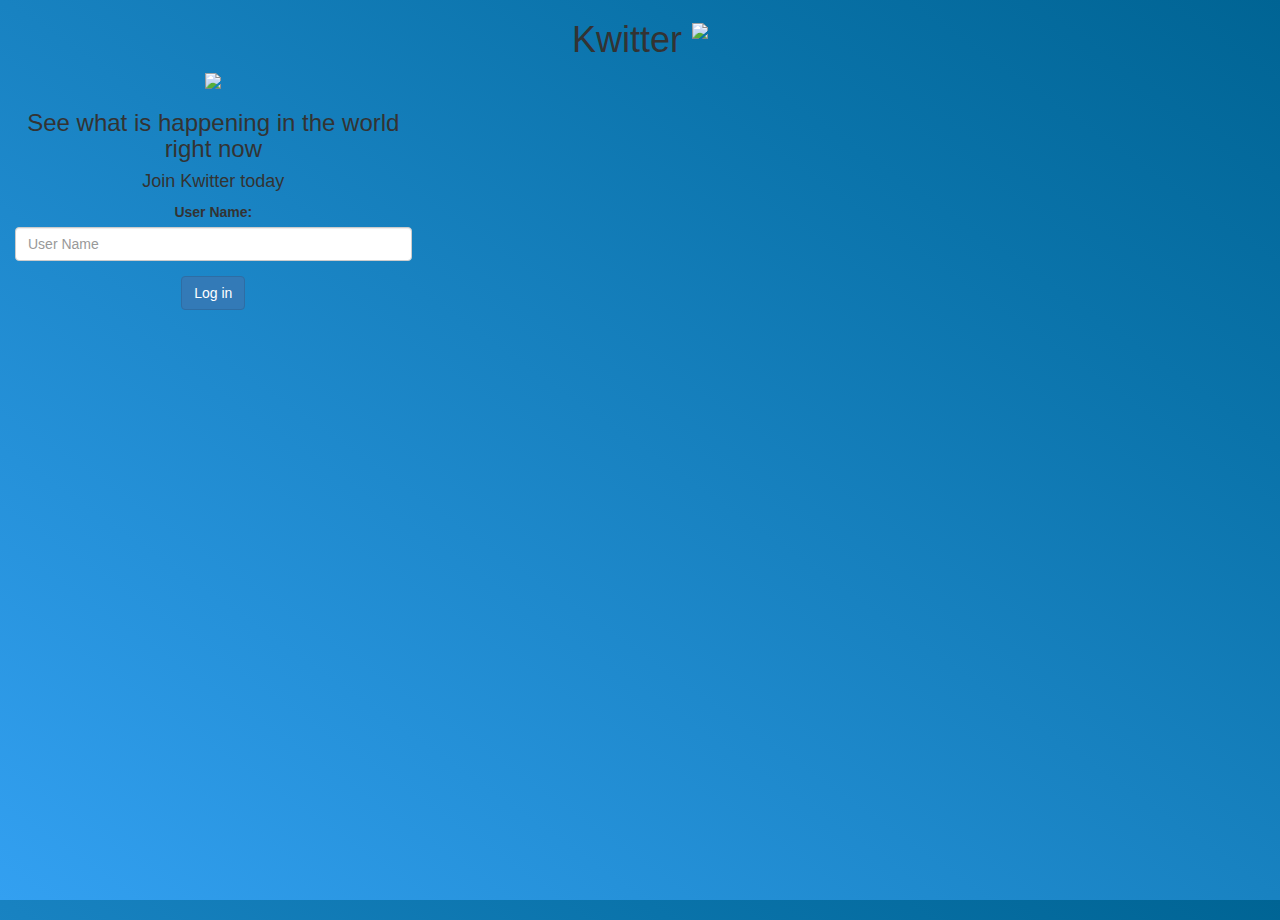
==== index.html @ 9a985afe "Add files via upload" ====
<!DOCTYPE html>
<html>
<head>
	<title>Kwitter</title>
<link href="https://fonts.googleapis.com/css?family=Yeon+Sung&display=swap" rel="stylesheet"><meta name="viewport" content="width=device-width, initial-scale=1">

<link rel="stylesheet" href="https://maxcdn.bootstrapcdn.com/bootstrap/3.4.0/css/bootstrap.min.css">
<script src="https://ajax.googleapis.com/ajax/libs/jquery/3.4.1/jquery.min.js"></script>
<script src="https://maxcdn.bootstrapcdn.com/bootstrap/3.4.0/js/bootstrap.min.js"></script>

<link rel="stylesheet" type="text/css" href="Kwitter.css">
<script src="kwitter.js"></script>
</head>
<body>
<center>
	<h1 class="header">	
		Kwitter	<sup>
	<img src="m2.png">
	</sup>
</h1>
	<div class="col-lg-4 col-md-6 col-sm-6 col-xs-11 login_div">
	<img src="logo.png" class="logo">
		<h3 >See what is happening in the world right now</h3>
		<h4 >Join Kwitter today</h4>
		<div class="form-group">
		  <label >User Name:</label>
		  <input id="user_name" class="form-control" placeholder="User Name">
		</div>
		<button id="login_button" class="btn btn-primary" onclick="addUser()">Log in</button>
		<br><br>
	</div>
</center>
</body>
</html>
---- Kwitter.css ----
html, body
{
    height:100%;
    margin: 0;
}

body
{
    background-image: linear-gradient(to right top, #33a0f1, #2591d9, #1882c1, #0a73aa, #006494);
}
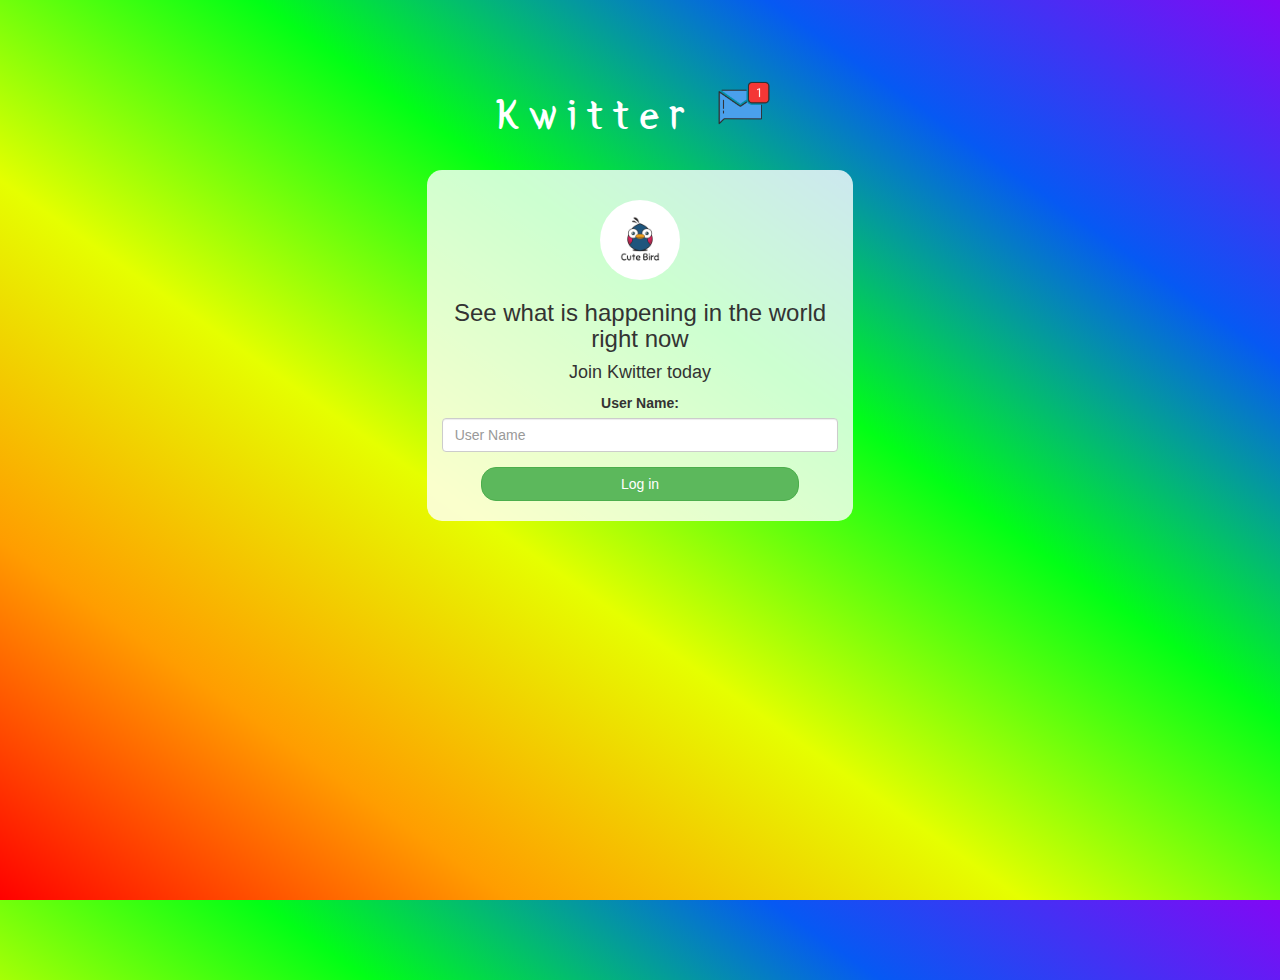
==== commit 3c59bdcc: "Add files via upload" ====
--- a/index.html
+++ b/index.html
@@ -1,34 +1,34 @@
-<!DOCTYPE html>
-<html>
-<head>
-	<title>Kwitter</title>
-<link href="https://fonts.googleapis.com/css?family=Yeon+Sung&display=swap" rel="stylesheet"><meta name="viewport" content="width=device-width, initial-scale=1">
-
-<link rel="stylesheet" href="https://maxcdn.bootstrapcdn.com/bootstrap/3.4.0/css/bootstrap.min.css">
-<script src="https://ajax.googleapis.com/ajax/libs/jquery/3.4.1/jquery.min.js"></script>
-<script src="https://maxcdn.bootstrapcdn.com/bootstrap/3.4.0/js/bootstrap.min.js"></script>
-
-<link rel="stylesheet" type="text/css" href="Kwitter.css">
-<script src="kwitter.js"></script>
-</head>
-<body>
-<center>
-	<h1 class="header">	
-		Kwitter	<sup>
-	<img src="m2.png">
-	</sup>
-</h1>
-	<div class="col-lg-4 col-md-6 col-sm-6 col-xs-11 login_div">
-	<img src="logo.png" class="logo">
-		<h3 >See what is happening in the world right now</h3>
-		<h4 >Join Kwitter today</h4>
-		<div class="form-group">
-		  <label >User Name:</label>
-		  <input id="user_name" class="form-control" placeholder="User Name">
-		</div>
-		<button id="login_button" class="btn btn-primary" onclick="addUser()">Log in</button>
-		<br><br>
-	</div>
-</center>
-</body>
+<!DOCTYPE html>
+<html>
+<head>
+	<title>Kwitter</title>
+<link href="https://fonts.googleapis.com/css?family=Yeon+Sung&display=swap" rel="stylesheet"><meta name="viewport" content="width=device-width, initial-scale=1">
+
+<link rel="stylesheet" href="https://maxcdn.bootstrapcdn.com/bootstrap/3.4.0/css/bootstrap.min.css">
+<script src="https://ajax.googleapis.com/ajax/libs/jquery/3.4.1/jquery.min.js"></script>
+<script src="https://maxcdn.bootstrapcdn.com/bootstrap/3.4.0/js/bootstrap.min.js"></script>
+
+<link rel="stylesheet" type="text/css" href="style.css">
+<script src="kwitter.js"></script>
+</head>
+<body>
+<center>
+	<h1 class="header">	
+		Kwitter	<sup>
+	<img src="m2.png">
+	</sup>
+</h1>
+	<div class="col-lg-4 col-md-6 col-sm-6 col-xs-11 login_div">
+	<img src="logo.png" class="logo">
+		<h3 >See what is happening in the world right now</h3>
+		<h4 >Join Kwitter today</h4>
+		<div class="form-group">
+		  <label >User Name:</label>
+		  <input id="user_name" class="form-control" placeholder="User Name">
+		</div>
+		<button id="login_button" class="btn btn-success" onclick="addUser()">Log in</button>
+		<br><br>
+	</div>
+</center>
+</body>
 </html>--- a/style.css
+++ b/style.css
@@ -0,0 +1,94 @@
+html, body
+{
+  height: 100%;
+  margin: 0;
+}
+
+body
+{
+background-image: linear-gradient(to right top, #ff0000, #ff9d00, #e5ff00, #01ff16, #0659f3, #8208f5);
+}
+
+.header
+{
+	color: white;font-family: 'Yeon Sung';font-size: 45px;letter-spacing: 10px;margin-top: 80px;
+}
+.header img
+{
+	width: 80px;margin-left: -15px;
+}
+
+.login_div
+{
+	background: rgba(255,255,255,0.8);float: none;border-radius: 15px;
+}
+
+.logo
+{
+	width: 80px;margin-top: 30px;border-radius: 40px;
+}
+
+#login_button
+{
+	width: 80%;border-radius: 15px;
+}
+
+.room_name
+{
+	cursor: pointer;
+	font-size: 20px;
+}
+
+
+#logout
+{
+	font-size: 20px; float: right;
+}
+
+
+#output
+{
+	padding: 10px; width:80%;background: rgba(255,255,255,0.8);border-radius: 15px;
+}
+
+.input_div_room_page
+{
+	width: 80%;
+}
+
+.input_div label
+{
+	color: white;font-size: 20px;
+}
+
+
+.input_div_message_page
+{
+	position: fixed;bottom: 0px;width: 100%;background: rgba(255,255,255,0.8);
+}
+.input_div_message_page label
+{
+	color: black;
+}
+.input_div_message_page #msg
+{
+	width: 80%;
+}
+.input_div_message_page button
+{
+	margin-top: 15px;
+	width: 50%; 
+}
+.color_white
+{
+	color: white
+}
+
+.user_tick
+{
+	width:20px;
+}
+.message_h4
+{
+	padding-left:5px;color:grey;
+}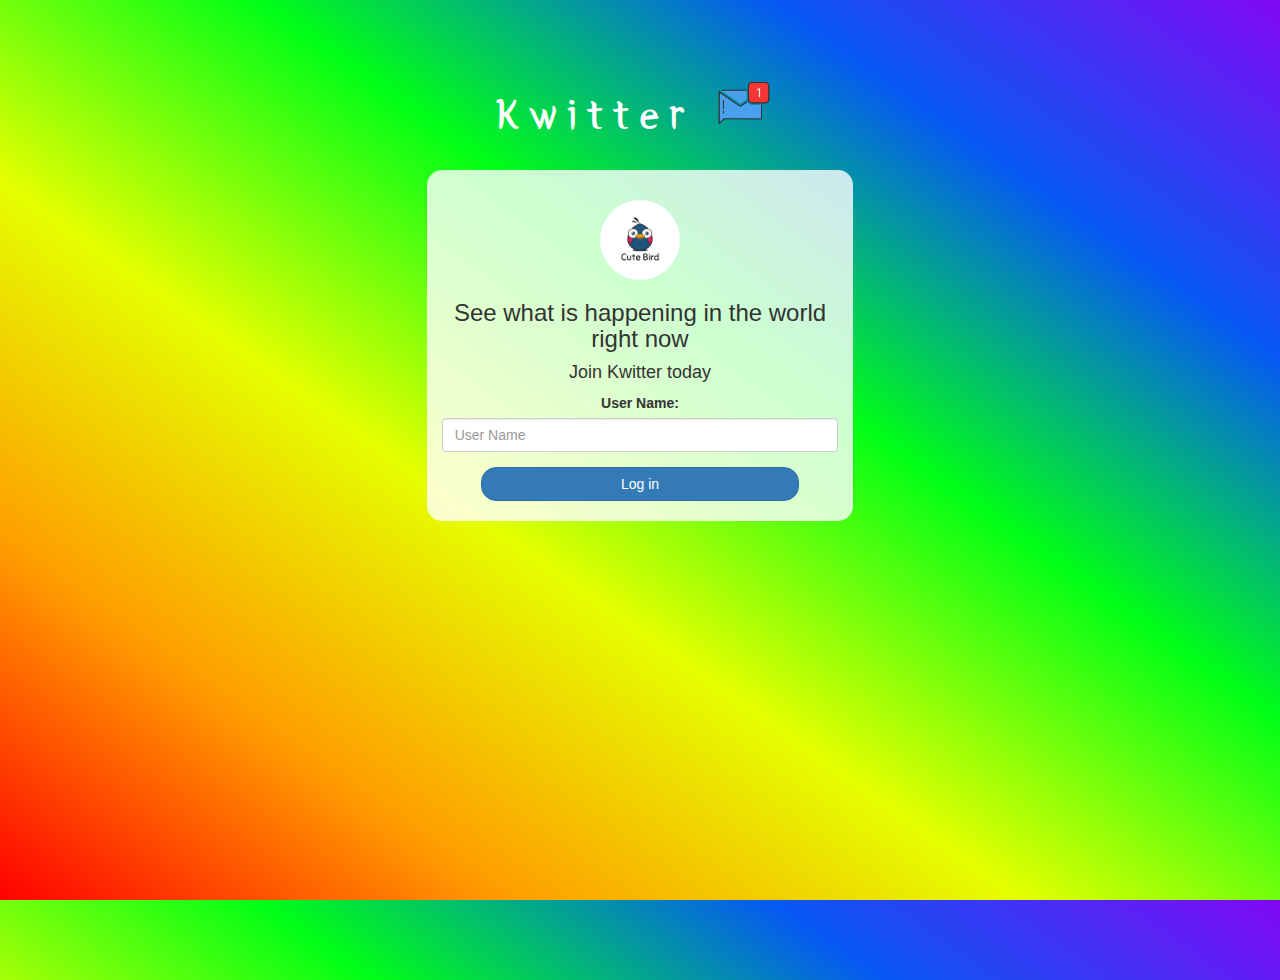
==== commit c26992e2: "Add files via upload" ====
--- a/index.html
+++ b/index.html
@@ -26,7 +26,7 @@
 		  <label >User Name:</label>
 		  <input id="user_name" class="form-control" placeholder="User Name">
 		</div>
-		<button id="login_button" class="btn btn-success" onclick="addUser()">Log in</button>
+		<button id="login_button" class="btn btn-primary" onclick="addUser()">Log in</button>
 		<br><br>
 	</div>
 </center>
